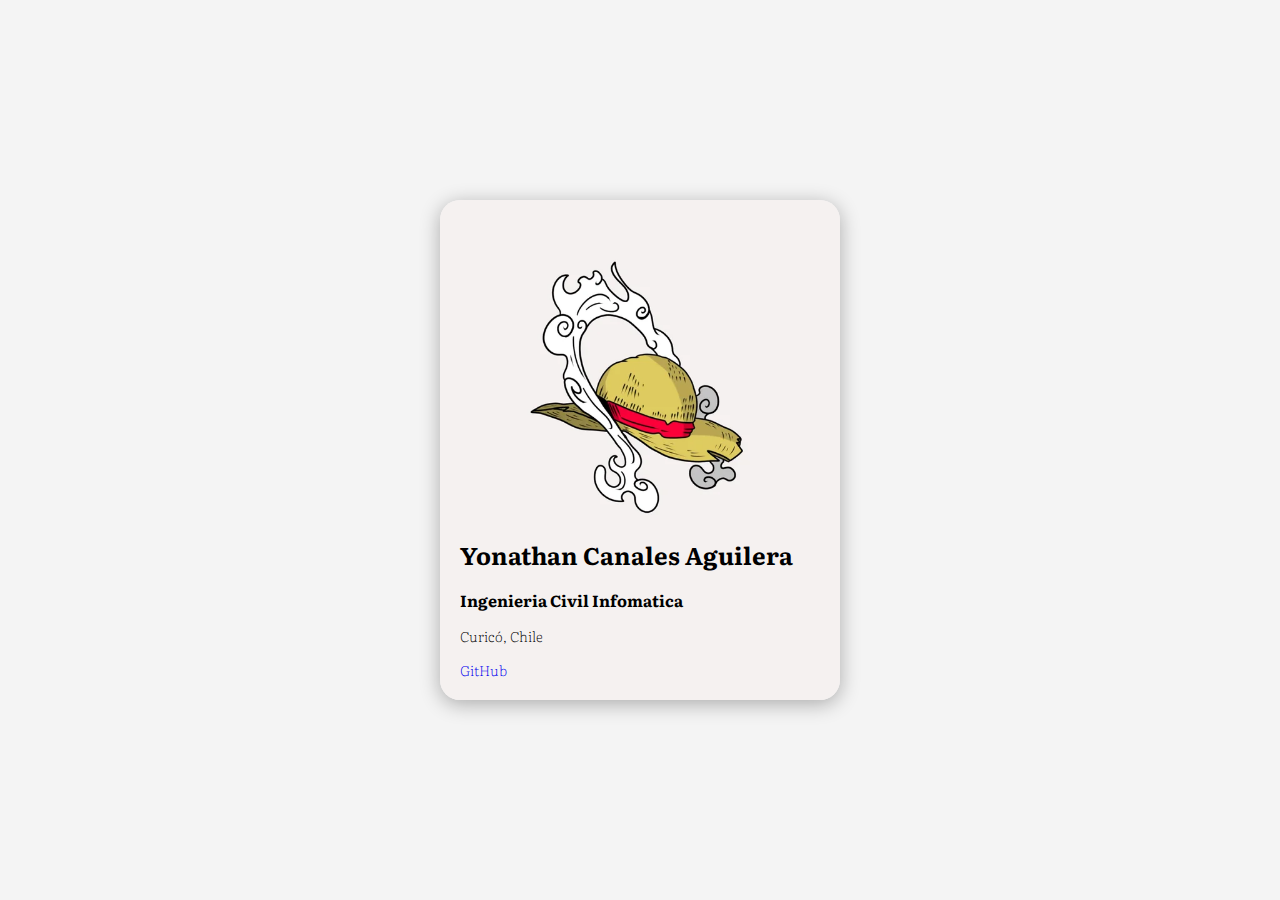
==== desarrollador.html @ 39c026b6 "Version2" ====
<!DOCTYPE html>
<html lang="en">

<head>
    <meta charset="UTF-8">
    <meta name="viewport" content="width=device-width, initial-scale=1.0">
    <link rel="stylesheet" href="desarrollador.css">
    <title>Desarrollador</title>
    <link rel="preconnect" href="https://fonts.googleapis.com">
    <link rel="preconnect" href="https://fonts.gstatic.com" crossorigin>
    <link href="https://fonts.googleapis.com/css2?family=Literata:ital,opsz@1,7..72&display=swap" rel="stylesheet">
</head>

<body>
    <div class="card_desarrollador , literata-custom">
        <h2>Yonathan Canales Aguilera</h2>
        <p class="titulo">Ingenieria Civil Infomatica</p>
        <p class="info">Curicó, Chile</p>
        <a class="info" href="https://github.com/Sopapo3k">GitHub</a>
    </div>


</body>

</html>
---- desarrollador.css ----
body {
    margin: 0;
    background-color: #f4f4f4;
    display: flex;
    justify-content: center;
    align-items: center;
    height: 100vh;

}


.literata-custom { 
    font-family: "Literata", serif;
    font-optical-sizing: auto; 
    font-weight: 200;
    font-style: normal;
}


.card_desarrollador {
    width: 400px;
    height: 500px;
    border-radius: 20px;
    overflow: hidden;
    box-shadow: 0 4px 20px rgba(0, 0, 0, 0.3);
    background-image: url('fondo_desarro.webp');
    background-size: cover;
    background-position: center;
    color: rgb(0, 0, 0);
    padding: 20px;
    box-sizing: border-box;
    display: flex;
    flex-direction: column;
    justify-content: flex-end;
}

.card_desarrollador h2 {
    margin: 0 0 0;
}

.card_desarrollador .titulo {
    font-weight: bold;
    margin-bottom: 0px;
}

.card_desarrollador .info {
    font-size: 14px;
    text-decoration: none;
}
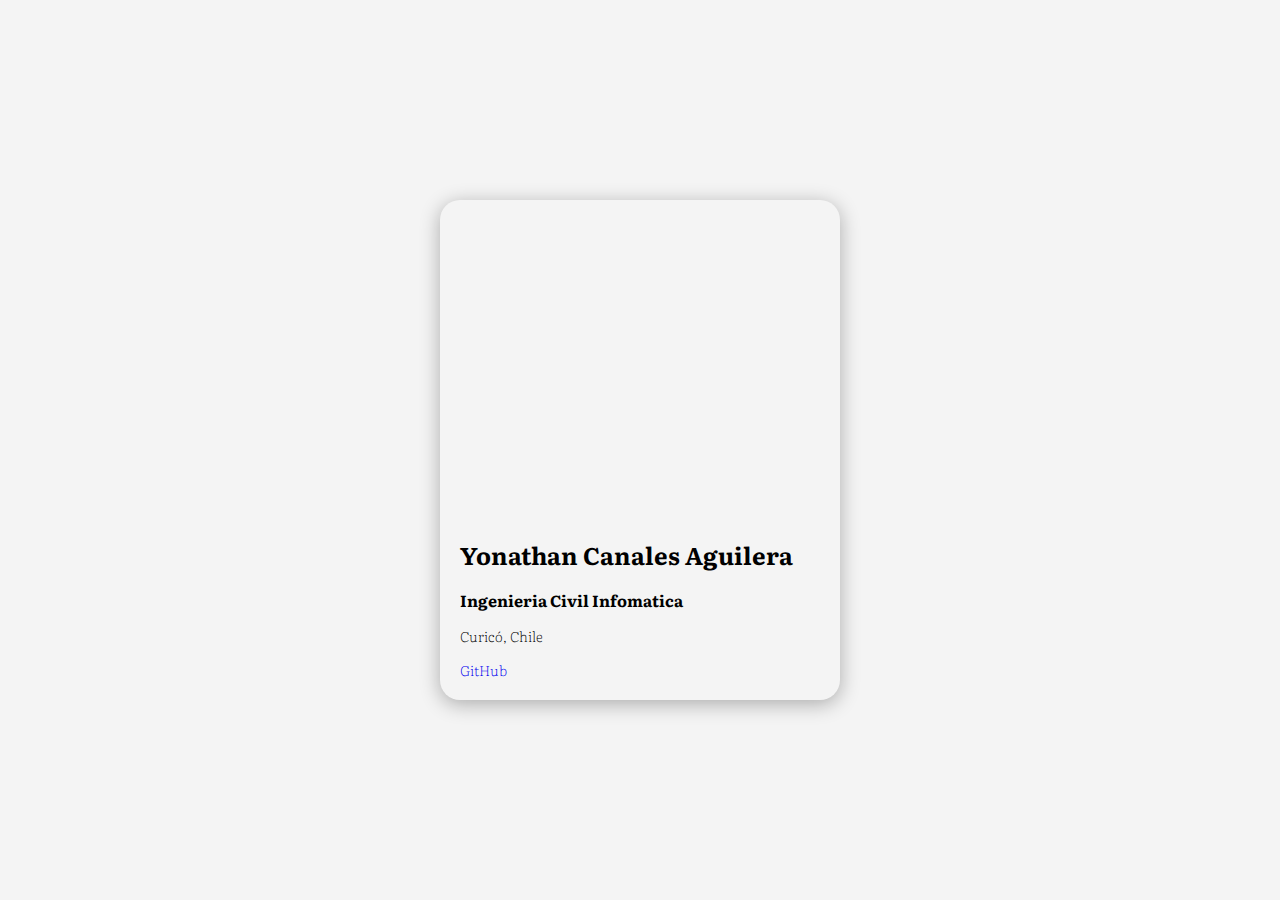
==== commit bdc1873c: "version 3" ====
--- a/desarrollador.html
+++ b/desarrollador.html
@@ -4,7 +4,7 @@
 <head>
     <meta charset="UTF-8">
     <meta name="viewport" content="width=device-width, initial-scale=1.0">
-    <link rel="stylesheet" href="desarrollador.css">
+    <link rel="stylesheet" href="estilos/desarrollador.css">
     <title>Desarrollador</title>
     <link rel="preconnect" href="https://fonts.googleapis.com">
     <link rel="preconnect" href="https://fonts.gstatic.com" crossorigin>
--- a/estilos/desarrollador.css
+++ b/estilos/desarrollador.css
@@ -0,0 +1,49 @@
+body {
+    margin: 0;
+    background-color: #f4f4f4;
+    display: flex;
+    justify-content: center;
+    align-items: center;
+    height: 100vh;
+
+}
+
+
+.literata-custom { 
+    font-family: "Literata", serif;
+    font-optical-sizing: auto; 
+    font-weight: 200;
+    font-style: normal;
+}
+
+
+.card_desarrollador {
+    width: 400px;
+    height: 500px;
+    border-radius: 20px;
+    overflow: hidden;
+    box-shadow: 0 4px 20px rgba(0, 0, 0, 0.3);
+    background-image: url('fondo_desarro.webp');
+    background-size: cover;
+    background-position: center;
+    color: rgb(0, 0, 0);
+    padding: 20px;
+    box-sizing: border-box;
+    display: flex;
+    flex-direction: column;
+    justify-content: flex-end;
+}
+
+.card_desarrollador h2 {
+    margin: 0 0 0;
+}
+
+.card_desarrollador .titulo {
+    font-weight: bold;
+    margin-bottom: 0px;
+}
+
+.card_desarrollador .info {
+    font-size: 14px;
+    text-decoration: none;
+}
